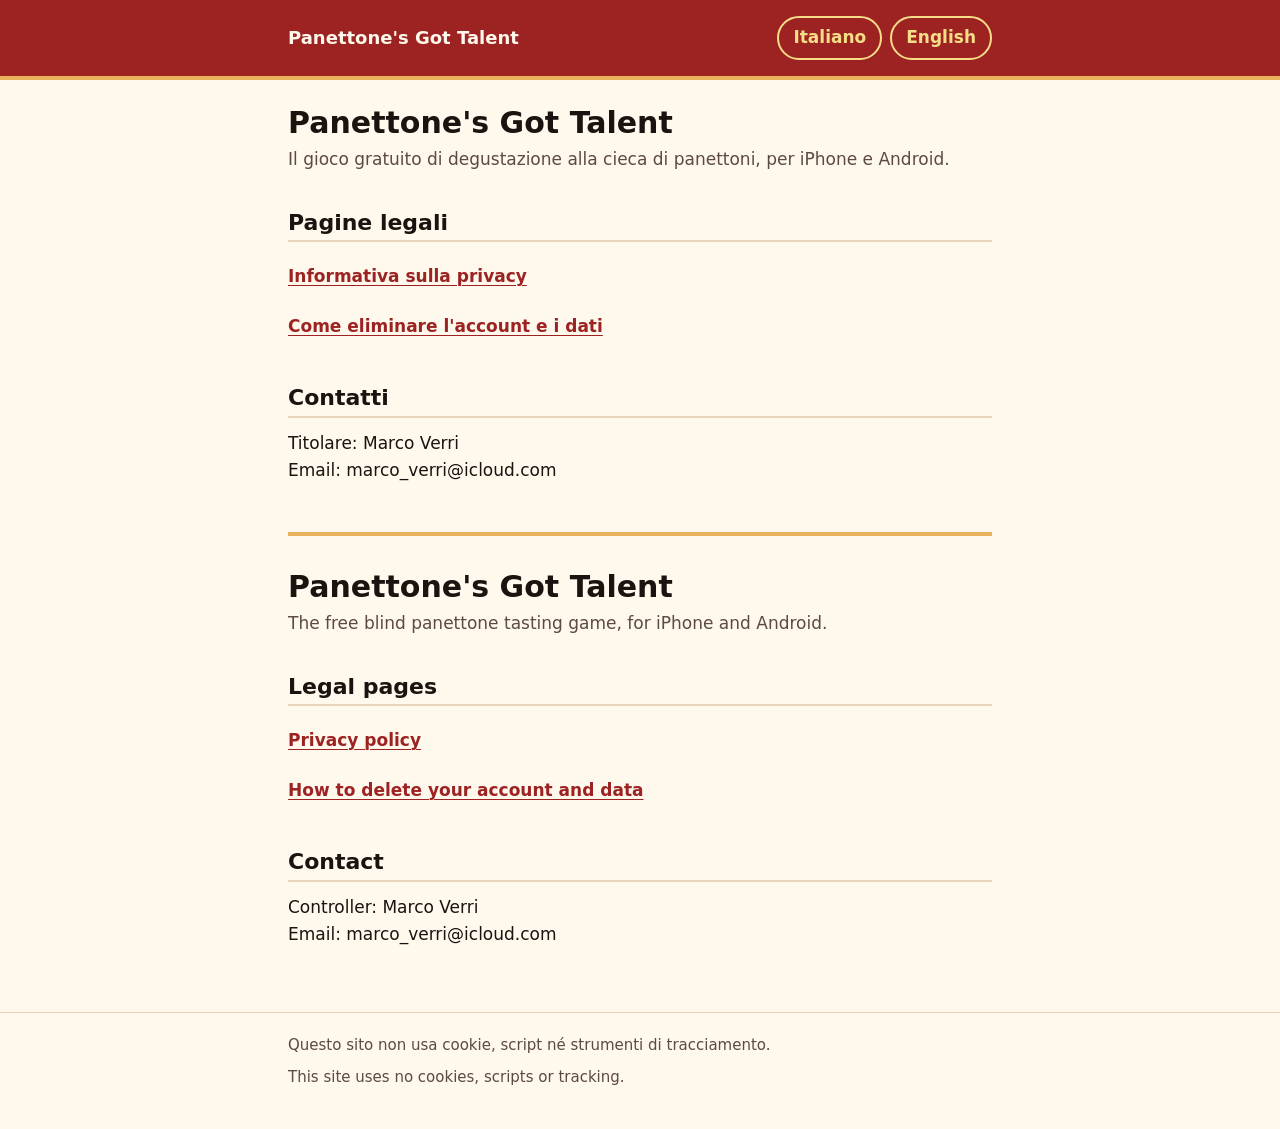
==== index.html @ 715d3754 "feat: add privacy policy and account deletion pages Bilingual (IT/EN) static pages for the Panettone" ====
<!doctype html>
<html lang="it">
<head>
  <meta charset="utf-8">
  <meta name="viewport" content="width=device-width, initial-scale=1">
  <meta name="robots" content="index,follow">
  <meta name="color-scheme" content="light dark">
  <meta name="referrer" content="no-referrer">
  <meta http-equiv="Content-Security-Policy" content="default-src 'none'; style-src 'self'; img-src 'self' data:; base-uri 'none'; form-action 'none'">
  <meta name="description" content="Pagine legali dell'app Panettone's Got Talent: informativa sulla privacy ed eliminazione dell'account. Legal pages of the Panettone's Got Talent app: privacy policy and account deletion.">
  <title>Panettone's Got Talent – Pagine legali · Legal</title>
  <link rel="icon" href="data:,">
  <link rel="stylesheet" href="assets/style.css">
</head>
<body>
  <header class="site-header">
    <div class="inner">
      <a class="brand" href="./">Panettone's Got Talent</a>
      <nav class="lang-switch" aria-label="Lingua / Language">
        <a href="#it" lang="it">Italiano</a>
        <a href="#en" lang="en">English</a>
      </nav>
    </div>
  </header>

  <main>
    <section id="it" lang="it">
      <h1>Panettone's Got Talent</h1>
      <p class="meta">Il gioco gratuito di degustazione alla cieca di panettoni, per iPhone e Android.</p>

      <h2>Pagine legali</h2>
      <ul class="link-list">
        <li><a href="privacy/#it">Informativa sulla privacy</a></li>
        <li><a href="delete-account/#it">Come eliminare l'account e i dati</a></li>
      </ul>

      <h2>Contatti</h2>
      <p>Titolare: Marco Verri<br>Email: marco_verri@icloud.com</p>
    </section>

    <section id="en" lang="en">
      <h1>Panettone's Got Talent</h1>
      <p class="meta">The free blind panettone tasting game, for iPhone and Android.</p>

      <h2>Legal pages</h2>
      <ul class="link-list">
        <li><a href="privacy/#en">Privacy policy</a></li>
        <li><a href="delete-account/#en">How to delete your account and data</a></li>
      </ul>

      <h2>Contact</h2>
      <p>Controller: Marco Verri<br>Email: marco_verri@icloud.com</p>
    </section>
  </main>

  <footer class="site-footer">
    <div class="inner">
      <p lang="it">Questo sito non usa cookie, script né strumenti di tracciamento.</p>
      <p lang="en">This site uses no cookies, scripts or tracking.</p>
    </div>
  </footer>
</body>
</html>
---- assets/style.css ----
/*
 * Panettone's Got Talent - legal pages.
 * Colours come from the app's semantic tokens (docs/design/ui-guidelines.md).
 * Brand red and gold are used for the header, links and accents only;
 * body text stays ink on cream (light) or cream on night (dark).
 */

:root {
  color-scheme: light dark;

  --bg: #FFF8EC;            /* background (cream50) */
  --surface: #FFFFFF;       /* surface */
  --text: #1C1210;          /* textPrimary (ink900) */
  --text-muted: #5C4A44;    /* textSecondary (ink600) */
  --link: #9D2323;          /* primary (red700) */
  --link-hover: #7E1B1C;    /* primaryPressed (red800) */
  --border: #E6D5BC;        /* borderSubtle */
  --accent: #E9B25C;        /* accent (gold400), decoration only */
  --focus: #7A5512;         /* focus (gold700) */
  --stage: #9D2323;         /* stage surface */
  --stage-text: #FFF8EC;
  --stage-highlight: #F6DD88;
  --notice-bg: #FFF1D6;     /* warningContainer */
  --notice-text: #7A4B00;   /* warning */

  --font: system-ui, -apple-system, "Segoe UI", Roboto, "Helvetica Neue", Arial, sans-serif;
  --measure: 46rem;
}

@media (prefers-color-scheme: dark) {
  :root {
    --bg: #1F0A0B;          /* background, dark (night950) */
    --surface: #2B1213;     /* surface, dark */
    --text: #FBF1E3;        /* textPrimary, dark */
    --text-muted: #D8C3B0;  /* textSecondary, dark */
    --link: #E9B25C;        /* primary, dark (gold takes over) */
    --link-hover: #F6DD88;  /* primaryPressed, dark */
    --border: #4A2A28;      /* borderSubtle, dark */
    --accent: #F6DD88;
    --focus: #E9B25C;
    --stage: #531413;       /* deep stage area */
    --notice-bg: #3A2A08;   /* warningContainer, dark */
    --notice-text: #FFD27A; /* warning, dark */
  }
}

*,
*::before,
*::after {
  box-sizing: border-box;
}

html {
  -webkit-text-size-adjust: 100%;
  text-size-adjust: 100%;
}

body {
  margin: 0;
  background: var(--bg);
  color: var(--text);
  font-family: var(--font);
  font-size: 1.0625rem;
  line-height: 1.6;
  overflow-wrap: break-word;
}

/* Header: the only large brand-red area */

.site-header {
  background: var(--stage);
  color: var(--stage-text);
  border-bottom: 4px solid var(--accent);
}

.site-header .inner {
  max-width: var(--measure);
  margin: 0 auto;
  padding: 1rem;
  display: flex;
  flex-wrap: wrap;
  align-items: center;
  justify-content: space-between;
  gap: 0.5rem 1rem;
}

.brand {
  color: var(--stage-text);
  font-weight: 700;
  font-size: 1.125rem;
  text-decoration: none;
  display: inline-flex;
  align-items: center;
  min-height: 44px;
}

.brand:hover,
.brand:focus-visible {
  color: var(--stage-highlight);
}

.lang-switch {
  display: flex;
  gap: 0.5rem;
}

.lang-switch a {
  display: inline-flex;
  align-items: center;
  justify-content: center;
  min-height: 44px;
  min-width: 44px;
  padding: 0 0.875rem;
  border: 2px solid var(--stage-highlight);
  border-radius: 999px;
  color: var(--stage-highlight);
  font-weight: 600;
  text-decoration: none;
}

.lang-switch a:hover,
.lang-switch a:focus-visible {
  background: var(--stage-highlight);
  color: #1C1210;
}

/* Main column */

main {
  max-width: var(--measure);
  margin: 0 auto;
  padding: 1.5rem 1rem 3rem;
}

section[lang] + section[lang] {
  margin-top: 3rem;
  padding-top: 2rem;
  border-top: 4px solid var(--accent);
}

h1,
h2,
h3 {
  line-height: 1.25;
  color: var(--text);
}

h1 {
  font-size: 1.875rem;
  margin: 0 0 0.25rem;
}

h2 {
  font-size: 1.375rem;
  margin: 2.25rem 0 0.75rem;
  padding-bottom: 0.25rem;
  border-bottom: 2px solid var(--border);
}

h3 {
  font-size: 1.125rem;
  margin: 1.5rem 0 0.5rem;
}

[id] {
  scroll-margin-top: 1rem;
}

p,
ul,
ol,
table {
  margin: 0 0 1rem;
}

ul,
ol {
  padding-left: 1.5rem;
}

li + li {
  margin-top: 0.375rem;
}

.meta {
  color: var(--text-muted);
  margin-bottom: 1.5rem;
}

a {
  color: var(--link);
  text-decoration-thickness: 1px;
  text-underline-offset: 0.15em;
}

a:hover {
  color: var(--link-hover);
  text-decoration-thickness: 2px;
}

a:focus-visible {
  outline: 3px solid var(--focus);
  outline-offset: 2px;
  border-radius: 2px;
}

.site-header a:focus-visible {
  outline-color: var(--stage-highlight);
}

/* Summary box: the answer first */

.summary {
  background: var(--surface);
  border: 1px solid var(--border);
  border-left: 6px solid var(--accent);
  border-radius: 8px;
  padding: 1rem 1.25rem;
  margin: 0 0 1.5rem;
}

.summary h2 {
  margin-top: 0;
  border-bottom: 0;
  padding-bottom: 0;
}

.summary ul {
  margin-bottom: 0;
}

/* Warning notice (hosted rooms deleted for everyone) */

.notice {
  background: var(--notice-bg);
  color: var(--notice-text);
  border-radius: 8px;
  padding: 0.875rem 1.25rem;
  margin: 0 0 1.5rem;
  font-weight: 600;
}

.notice p {
  margin: 0;
}

/* Table of contents */

.toc {
  margin: 0 0 1.5rem;
}

.toc ol {
  columns: 2 16rem;
  column-gap: 2rem;
}

.toc li {
  break-inside: avoid;
}

/* Steps */

.steps > li {
  padding-left: 0.25rem;
}

.card {
  background: var(--surface);
  border: 1px solid var(--border);
  border-radius: 8px;
  padding: 1rem 1.25rem;
  margin: 0 0 1.5rem;
}

.card h3 {
  margin-top: 0;
}

.card > :last-child {
  margin-bottom: 0;
}

/* Tables: two columns, wrap on small screens */

.table-wrap {
  overflow-x: auto;
  margin: 0 0 1rem;
}

table {
  width: 100%;
  border-collapse: collapse;
  background: var(--surface);
  font-size: 0.975rem;
}

th,
td {
  text-align: left;
  vertical-align: top;
  padding: 0.625rem 0.75rem;
  border: 1px solid var(--border);
}

thead th {
  background: var(--bg);
}

tbody th {
  font-weight: 600;
  width: 34%;
}

/* Footer */

.site-footer {
  border-top: 1px solid var(--border);
  color: var(--text-muted);
  font-size: 0.9375rem;
}

.site-footer .inner {
  max-width: var(--measure);
  margin: 0 auto;
  padding: 1.25rem 1rem 2rem;
}

.site-footer p {
  margin: 0 0 0.5rem;
}

.site-footer a {
  display: inline-block;
  min-height: 44px;
  line-height: 44px;
}

/* Landing page links */

.link-list {
  list-style: none;
  padding: 0;
}

.link-list a {
  display: inline-flex;
  align-items: center;
  min-height: 44px;
  font-weight: 600;
}

@media (max-width: 30rem) {
  body {
    font-size: 1rem;
  }

  h1 {
    font-size: 1.625rem;
  }

  tbody th {
    width: 40%;
  }
}

@media print {
  .site-header,
  .lang-switch,
  .site-footer {
    background: none;
    color: #000;
    border: 0;
  }

  body {
    background: #fff;
    color: #000;
  }

  a,
  .brand {
    color: #000;
  }
}
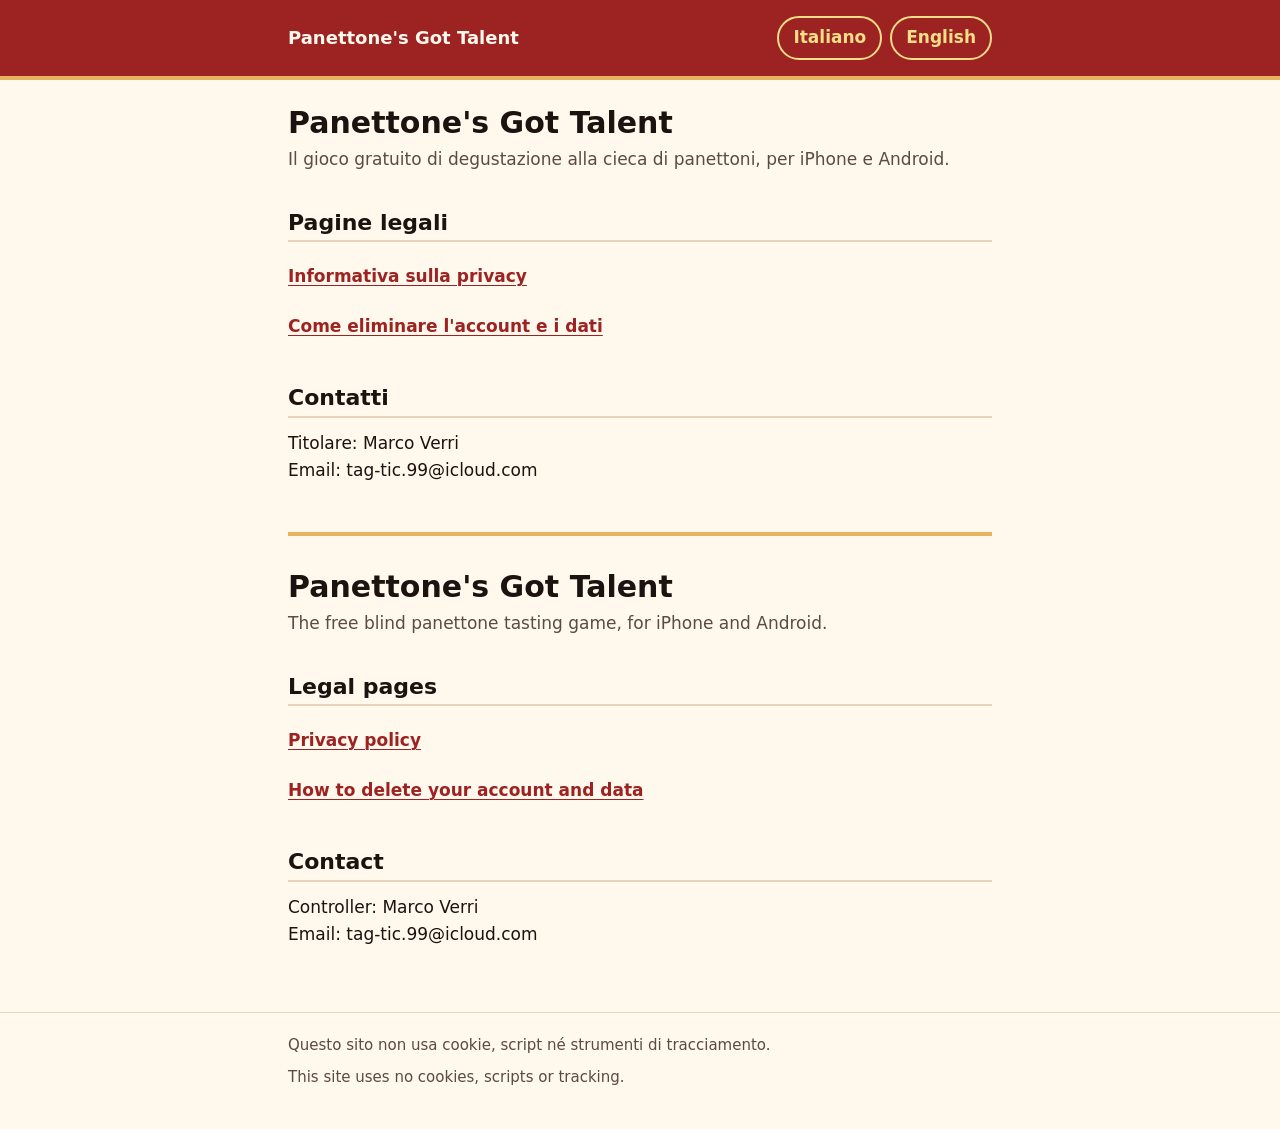
==== commit e8191146: "fix: use the dedicated contact email" ====
--- a/index.html
+++ b/index.html
@@ -35,7 +35,7 @@
       </ul>
 
       <h2>Contatti</h2>
-      <p>Titolare: Marco Verri<br>Email: marco_verri@icloud.com</p>
+      <p>Titolare: Marco Verri<br>Email: tag-tic.99@icloud.com</p>
     </section>
 
     <section id="en" lang="en">
@@ -49,7 +49,7 @@
       </ul>
 
       <h2>Contact</h2>
-      <p>Controller: Marco Verri<br>Email: marco_verri@icloud.com</p>
+      <p>Controller: Marco Verri<br>Email: tag-tic.99@icloud.com</p>
     </section>
   </main>
 
